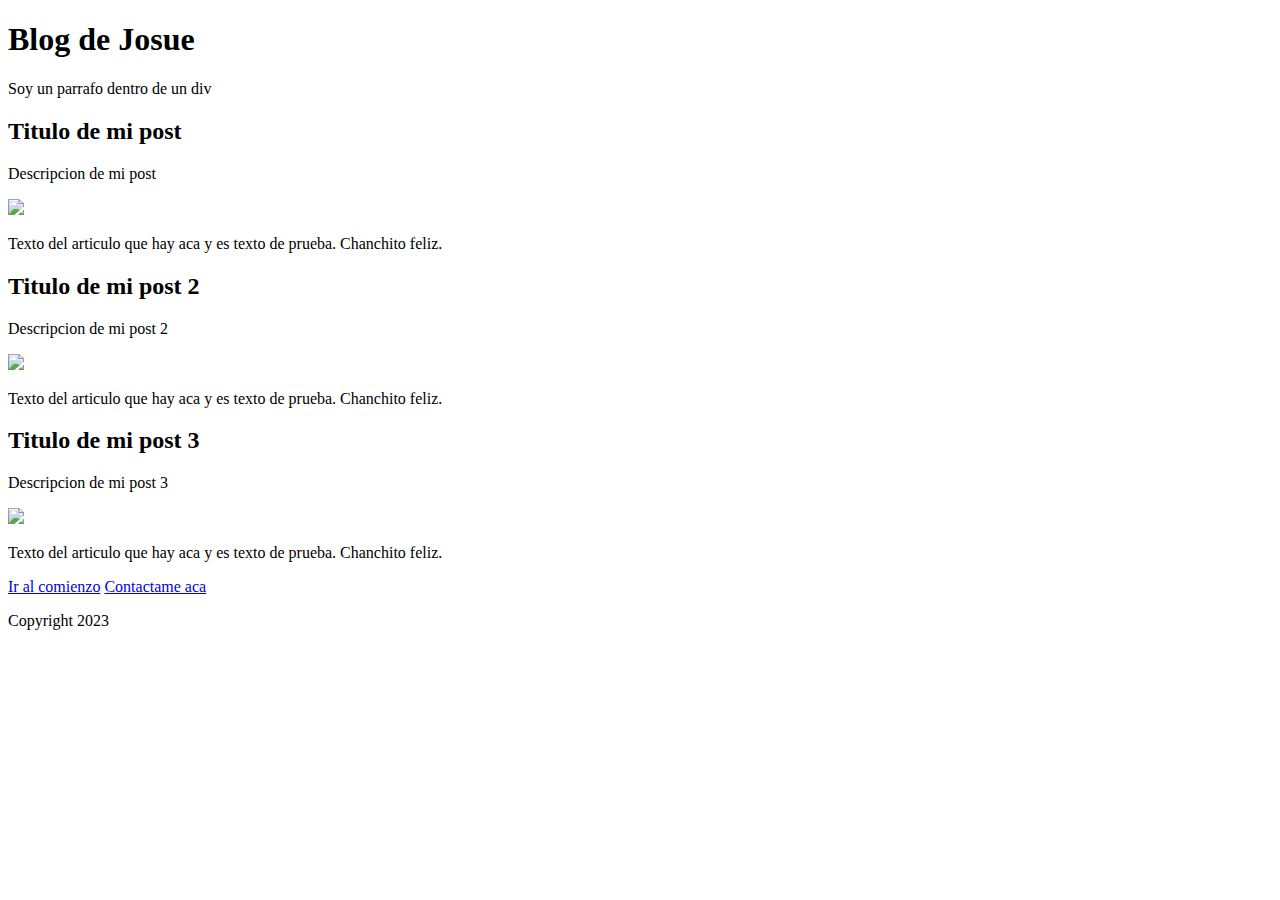
==== blog.html @ 0410bf9d "Add files via upload" ====
<!DOCTYPE html>
<html>
<head>
    <title>Document</title>
</head>
<body>
    <header>
        <h1 id="titulo">Blog de Josue</h1>
    </header>
    <div>
        <p>Soy un parrafo dentro de un div</p>
    </div>
    <section>
        <article class="post">
            <h2>Titulo de mi post</h2>
            <p>Descripcion de mi post</p>
            <img src="https://placedog.net/400" />
            <p>Texto del articulo que hay aca y es texto de prueba. Chanchito feliz.</p>
        </article>
        <article class="post">
            <h2>Titulo de mi post 2</h2>
            <p>Descripcion de mi post 2</p>
            <img src="img/flor.png" width="400" />
            <p>Texto del articulo que hay aca y es texto de prueba. Chanchito feliz.</p>
        </article>
        <article class="post">
            <h2>Titulo de mi post 3</h2>
            <p>Descripcion de mi post 3</p>
            <img src="img/huevo.png" width="400s" />
            <p>Texto del articulo que hay aca y es texto de prueba. Chanchito feliz.</p>
        </article>
    </section>
    <footer>
        <a href="#titulo">Ir al comienzo</a>
        <a href="mailto:josuegr834@gmail.com">Contactame aca</a>
        <p>Copyright 2023</p>
    </footer>
</body>
</html>
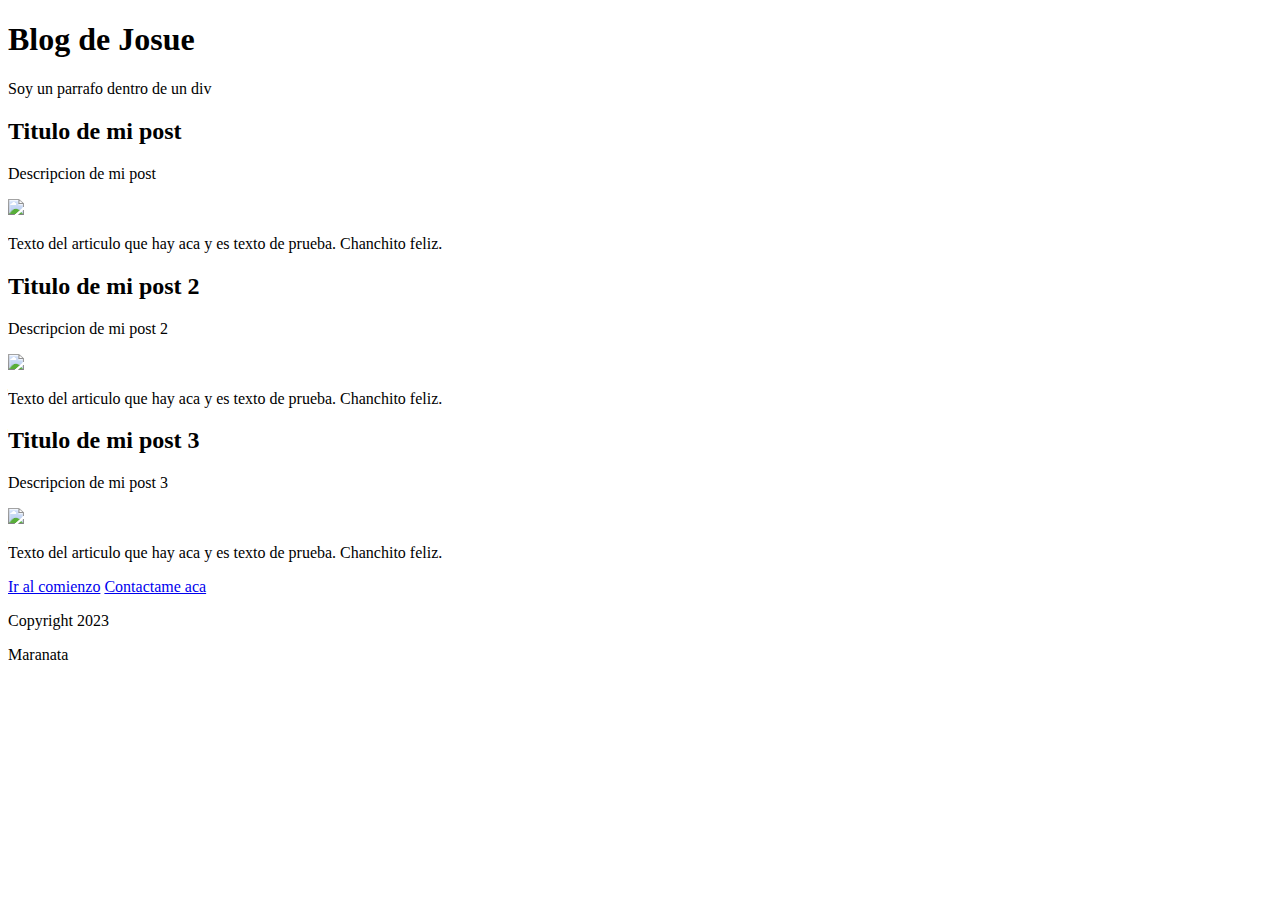
==== commit 4e2ff6a7: "Maranata" ====
--- a/blog.html
+++ b/blog.html
@@ -34,6 +34,7 @@
         <a href="#titulo">Ir al comienzo</a>
         <a href="mailto:josuegr834@gmail.com">Contactame aca</a>
         <p>Copyright 2023</p>
+        <p>Maranata</p>
     </footer>
 </body>
 </html>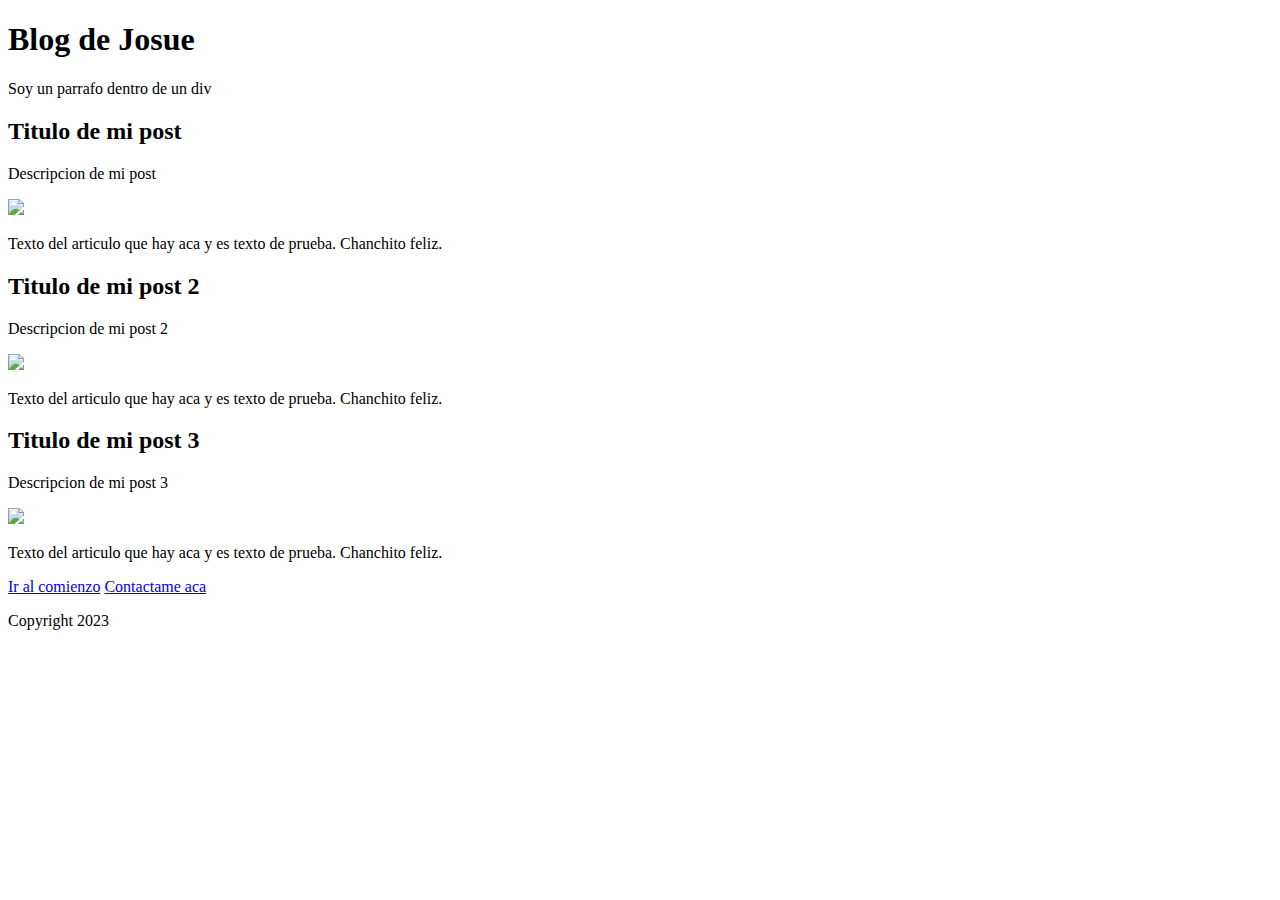
==== commit e878a871: "Eliminando Maranata" ====
--- a/blog.html
+++ b/blog.html
@@ -34,7 +34,6 @@
         <a href="#titulo">Ir al comienzo</a>
         <a href="mailto:josuegr834@gmail.com">Contactame aca</a>
         <p>Copyright 2023</p>
-        <p>Maranata</p>
     </footer>
 </body>
 </html>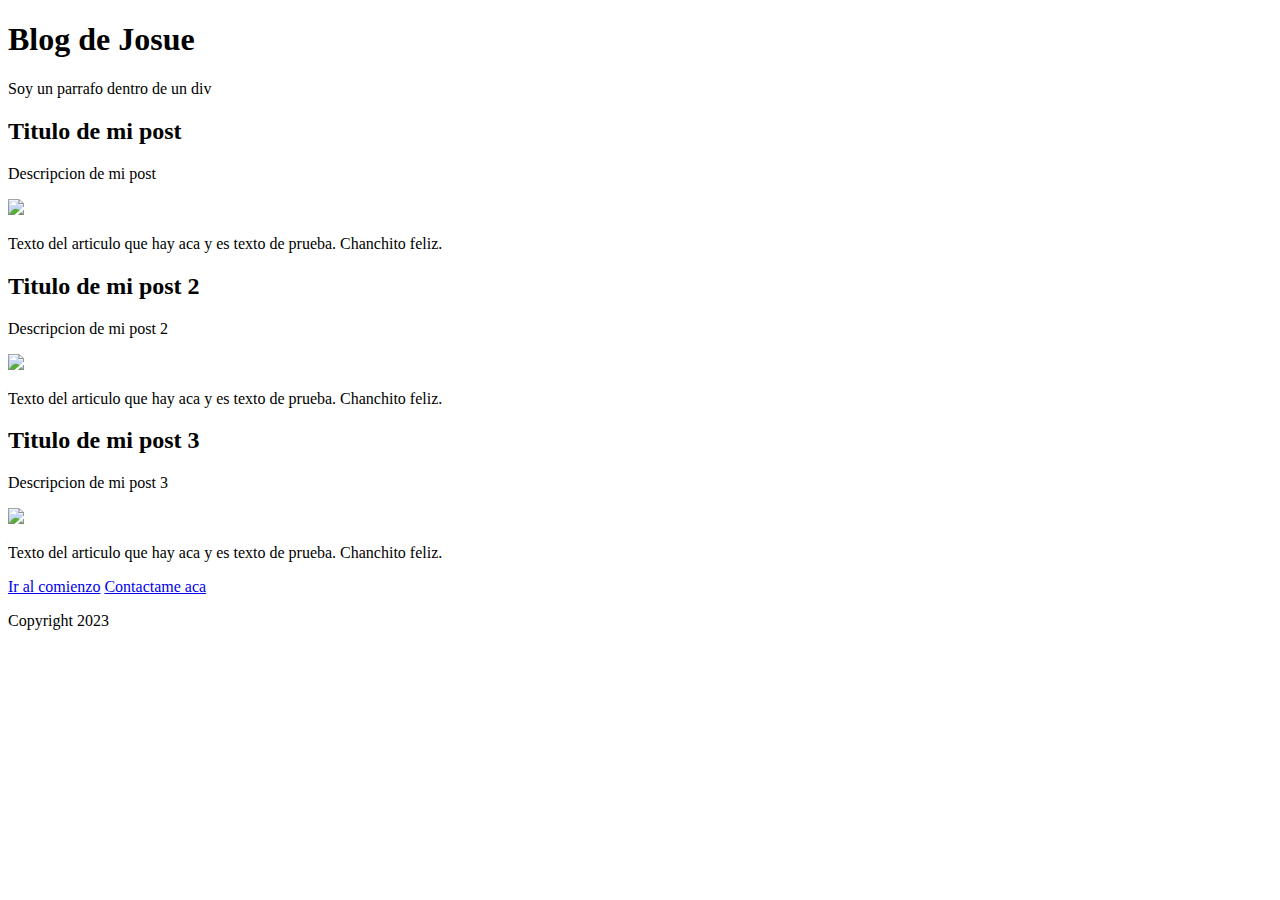
==== commit c9319e8c: "Agregando nuevos links" ====
--- a/blog.html
+++ b/blog.html
@@ -20,13 +20,13 @@
         <article class="post">
             <h2>Titulo de mi post 2</h2>
             <p>Descripcion de mi post 2</p>
-            <img src="img/flor.png" width="400" />
+            <img src="https://placekitten.com/400" width="400" />
             <p>Texto del articulo que hay aca y es texto de prueba. Chanchito feliz.</p>
         </article>
         <article class="post">
             <h2>Titulo de mi post 3</h2>
             <p>Descripcion de mi post 3</p>
-            <img src="img/huevo.png" width="400s" />
+            <img src="https://placekitten.com/400" width="400s" />
             <p>Texto del articulo que hay aca y es texto de prueba. Chanchito feliz.</p>
         </article>
     </section>
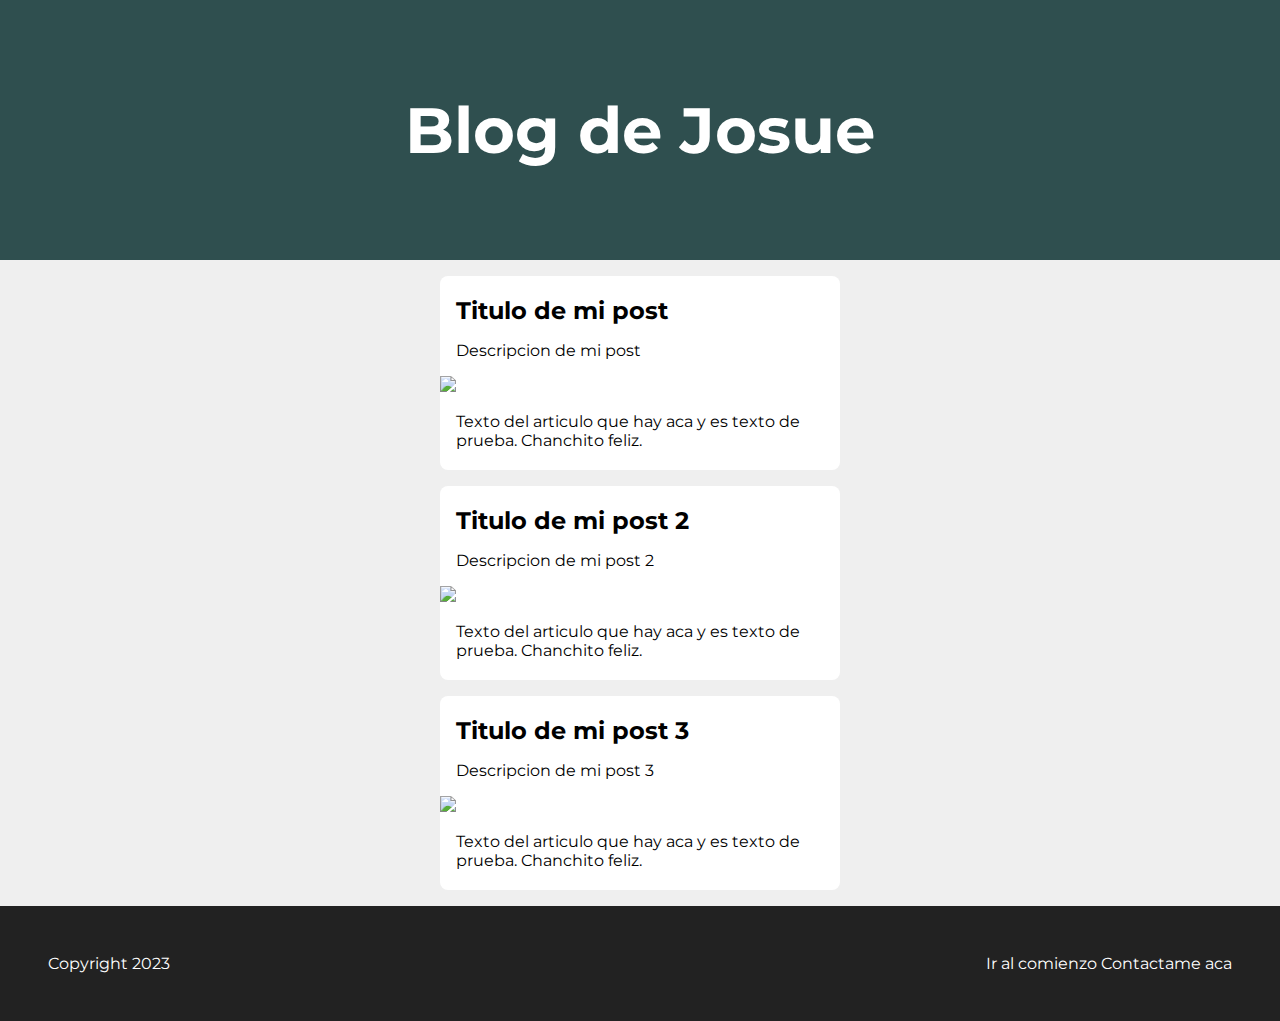
==== commit 538eb587: "Creando un blog" ====
--- a/blog.html
+++ b/blog.html
@@ -1,16 +1,17 @@
 <!DOCTYPE html>
 <html>
 <head>
-    <title>Document</title>
+    <title>Mi Blog</title>
+    <link rel="preconnect" href="https://fonts.googleapis.com">
+    <link rel="preconnect" href="https://fonts.gstatic.com" crossorigin>
+    <link href="https://fonts.googleapis.com/css2?family=Montserrat:wght@400;700&display=swap" rel="stylesheet">
+    <link rel="stylesheet" href="main.css">
 </head>
 <body>
-    <header>
-        <h1 id="titulo">Blog de Josue</h1>
+    <header id="titulo">
+        <h1>Blog de Josue</h1>
     </header>
-    <div>
-        <p>Soy un parrafo dentro de un div</p>
-    </div>
-    <section>
+    <section class="container">
         <article class="post">
             <h2>Titulo de mi post</h2>
             <p>Descripcion de mi post</p>
@@ -31,8 +32,10 @@
         </article>
     </section>
     <footer>
-        <a href="#titulo">Ir al comienzo</a>
-        <a href="mailto:josuegr834@gmail.com">Contactame aca</a>
+        <section>
+            <a href="#titulo">Ir al comienzo</a>
+            <a href="mailto:josuegr834@gmail.com">Contactame aca</a>
+        </section>
         <p>Copyright 2023</p>
     </footer>
 </body>
--- a/main.css
+++ b/main.css
@@ -0,0 +1,65 @@
+html {
+    font-family: 'Montserrat', sans-serif;
+}
+
+body {
+    margin: 0;
+    background-color: #efefef;
+}
+
+header {
+    background-color: darkslategrey;
+    color: white;
+    padding: 3rem 2rem;
+}
+
+header h1 {
+    font-size: 4rem;
+    text-align: center;
+}
+
+.container {
+    width: 400px;
+    margin: 0 auto;
+}
+
+section article {
+    transition: box-shadow 0.3s ease;
+    background-color: white;
+    margin: 1rem 0;
+    border-radius: 0.5rem;
+    padding: 0.25rem 0;
+    cursor: pointer;
+}
+
+section article:hover {
+    box-shadow: 0 0.1rem 0.4rem rgba(0, 0, 0, 0.3);
+}
+
+section article h2, section article p {
+    margin: 1rem;
+}
+
+footer {
+    background-color: #222;
+    padding: 3rem;
+    color: white;
+}
+
+footer section {
+    float: right;
+}
+
+footer p {
+    margin: 0;
+}
+
+footer a {
+    color: white;
+    text-decoration: none;
+    transition: color 0.3s ease;
+}
+
+footer a:hover {
+    color: cornflowerblue;
+}